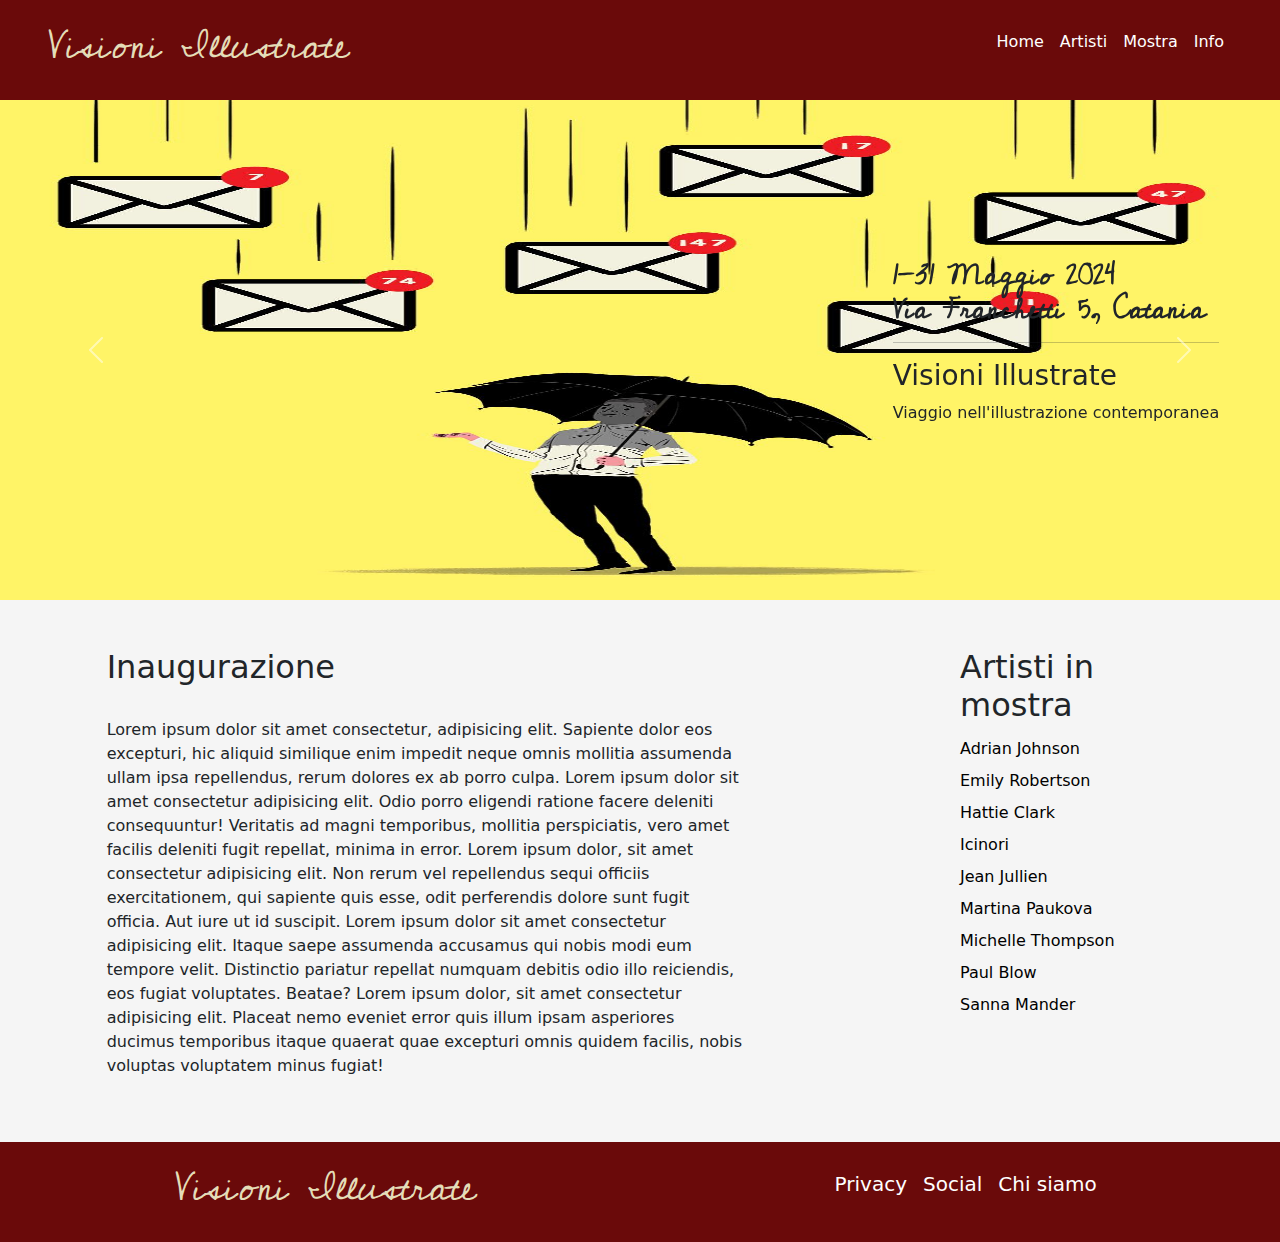
==== index.html @ 128680f8 "Initial commit" ====
<!DOCTYPE html>
<html lang="en">
<head>
    <meta charset="UTF-8">
    <meta name="viewport" content="width=device-width, initial-scale=1.0">
    <link href="https://cdn.jsdelivr.net/npm/bootstrap@5.3.3/dist/css/bootstrap.min.css" rel="stylesheet" integrity="sha384-QWTKZyjpPEjISv5WaRU9OFeRpok6YctnYmDr5pNlyT2bRjXh0JMhjY6hW+ALEwIH" crossorigin="anonymous">
    <link rel="preconnect" href="https://fonts.googleapis.com">
    <link rel="preconnect" href="https://fonts.gstatic.com" crossorigin>
    <link href="https://fonts.googleapis.com/css2?family=Cedarville+Cursive&display=swap" rel="stylesheet">
    <link href="./css/style.css" rel="stylesheet">
    <title>Document</title>
</head>

<body>
    <header id="color-visioni-illustrate" class="d-flex justify-content-between px-5 align-items-center">
        <div>
            <h1 class="cedarville-cursive-regular">Visioni Illustrate</h1>
        </div>
        <div>
            <ul class="list-unstyled d-flex">
                <li class="px-2"><a class="text-decoration-none text-white"href="./index.html">Home</a></li>
                <li class="px-2"><a class="text-decoration-none text-white"href="./artisti.html">Artisti</a></li>
                <li class="px-2"><a class="text-decoration-none text-white"href="./mostra.html">Mostra</a></li>
                <li class="px-2"><a class="text-decoration-none text-white"href="./info.html">Info</a></li>
            </ul>
        </div>
    </header>
    <main>

        <!-- carosello artisti -->
        <section class="carosello-img-artisti">
            <div id="carouselExample" class="carousel slide">

                <div class="w-100">
                    <div class="carousel-inner height-card">
                      <div class="carousel-item active  height-card d-flex align-items-center justify-content-around">
                        <img src="./img/adrian-johnson/AP_Adrian_Johnson_QUACK_2x-scaled.jpg" class="d-block w-100" alt="immagine1">
                        <div class="position-absolute carousel-description">
                            <h3 class="cedarville-cursive-regular">1-31 Maggio 2024 <br>
                            Via Franchetti 5, Catania </h3>
                            <hr>
                            <h3>Visioni Illustrate</h3>
                            <p>Viaggio nell'illustrazione contemporanea</p>
                        </div>
                      </div>

                      <div class="carousel-item height-card d-flex align-items-center justify-content-around">
                        <img src="./img/hattie-clark/Handsome-Frank-Hattie Clark (1).jpg" class="d-block w-100 " alt="immagine2">
                        <div class="position-absolute carousel-description">
                            <h3 class="cedarville-cursive-regular"><strong>
                                1-31 Maggio 2024 <br>
                            Via Franchetti 5, Catania 
                            </strong></h3>
                            <hr>
                            <h3>Visioni Illustrate</h3>
                            <p>Viaggio nell'illustrazione contemporanea</p>
                        </div>
                      </div>
                      <div class="carousel-item height-card  d-flex align-items-center justify-content-around">
                        <img src="./img/paul-blow/Handsome-Frank-Paul Blow.jpg" class="d-block w-100" alt="immagine3">
                        <div class="position-absolute carousel-description">
                            <h3 class="cedarville-cursive-regular"><strong>
                                1-31 Maggio 2024 <br>
                            Via Franchetti 5, Catania 
                            </strong></h3>
                            <hr>
                            <h3>Visioni Illustrate</h3>
                            <p>Viaggio nell'illustrazione contemporanea</p>
                        </div>
                      </div>
                      <div class="carousel-item height-card  d-flex align-items-center justify-content-around">
                        <img src="./img/paul-blow/Handsome-Frank-Paul Blow (9).jpg" class="d-block w-100" alt="immagine3">
                        <div class="position-absolute carousel-description">
                            <h3 class="cedarville-cursive-regular"><strong>
                                1-31 Maggio 2024 <br>
                            Via Franchetti 5, Catania 
                            </strong></h3>
                            <hr>
                            <h3>Visioni Illustrate</h3>
                            <p>Viaggio nell'illustrazione contemporanea</p>
                        </div>
                      </div>
                      <div class="carousel-item height-card  d-flex align-items-center justify-content-around">
                        <img src="./img/paul-blow/Handsome-Frank-Paul Blow.jpg" class="d-block w-100" alt="immagine3">
                        <div class="position-absolute carousel-description">
                            <h3 class="cedarville-cursive-regular"><strong>
                                1-31 Maggio 2024 <br>
                            Via Franchetti 5, Catania 
                            </strong></h3>
                            <hr>
                            <h3>Visioni Illustrate</h3>
                            <p>Viaggio nell'illustrazione contemporanea</p>
                        </div>
                      </div>
                </div>
                <button class="carousel-control-prev" type="button" data-bs-target="#carouselExample" data-bs-slide="prev">
                  <span class="carousel-control-prev-icon" aria-hidden="true"></span>
                  <span class="visually-hidden">Previous</span>
                </button>
                <button class="carousel-control-next" type="button" data-bs-target="#carouselExample" data-bs-slide="next">
                  <span class="carousel-control-next-icon" aria-hidden="true"></span>
                  <span class="visually-hidden">Next</span>
                </button>
            </div>
        </section>
        <!-- contenuto testuale -->
        <section class="d-flex justify-content-around my-5">

            <!-- <div class="container">
                <div class="row">
                </div>
            </div> -->
            <div class="col-6 w-30">
                <h2>Inaugurazione</h2>
                <br>

              <p>Lorem ipsum dolor sit amet consectetur, adipisicing elit. Sapiente dolor eos excepturi, hic aliquid similique enim impedit neque omnis mollitia assumenda ullam ipsa repellendus, rerum dolores ex ab porro culpa.
                  Lorem ipsum dolor sit amet consectetur adipisicing elit. Odio porro eligendi ratione facere deleniti consequuntur! Veritatis ad magni temporibus, mollitia perspiciatis, vero amet facilis deleniti fugit repellat, minima in error.
                  Lorem ipsum dolor, sit amet consectetur adipisicing elit. Non rerum vel repellendus sequi officiis exercitationem, qui sapiente quis esse, odit perferendis dolore sunt fugit officia. Aut iure ut id suscipit.
                  Lorem ipsum dolor sit amet consectetur adipisicing elit. Itaque saepe assumenda accusamus qui nobis modi eum tempore velit. Distinctio pariatur repellat numquam debitis odio illo reiciendis, eos fugiat voluptates. Beatae?
                  Lorem ipsum dolor, sit amet consectetur adipisicing elit. Placeat nemo eveniet error quis illum ipsam asperiores ducimus temporibus itaque quaerat quae excepturi omnis quidem facilis, nobis voluptas voluptatem minus fugiat!
              </p>
            </div>
            <div class="col-2">
              <ul class="list-unstyled">
                  <li><h2>Artisti in mostra</h2></li>
                  <li class="py-1"><a class="text-black text-decoration-none" href="./artisti/adrianjohnson.html"> Adrian Johnson</a></li>
                  <li class="py-1"><a class="text-black text-decoration-none" href="#"> Emily Robertson</a></li>
                  <li class="py-1"><a class="text-black text-decoration-none" href="./artisti/hattieclark.html"> Hattie Clark</a></li>
                  <li class="py-1"><a class="text-black text-decoration-none" href="./artisti/icinori.html"> Icinori</a></li>
                  <li class="py-1"><a class="text-black text-decoration-none" href="#"> Jean Jullien</a></li>
                  <li class="py-1"><a class="text-black text-decoration-none" href="#"> Martina Paukova</a></li>
                  <li class="py-1"><a class="text-black text-decoration-none" href="#"> Michelle Thompson</a></li>
                  <li class="py-1"><a class="text-black text-decoration-none" href="#"> Paul Blow</a></li>
                  <li class="py-1"><a class="text-black text-decoration-none" href="#"> Sanna Mander</a></li>
              </ul>
            </div>
            
        </section>
    </main>
    <footer id="color-visioni-illustrate" class="d-flex justify-content-around align-items-center">
        <div>
            <h1 class="cedarville-cursive-regular">Visioni Illustrate</h1>
        </div>
        <div>
            <ul class="list-unstyled d-flex">
                <li class="px-2"><a class="text-decoration-none text-white fs-5"href="/index.html">Privacy</a></li>
                <li class="px-2"><a class="text-decoration-none text-white fs-5"href="/artisti.html">Social</a></li>
                <li class="px-2"><a class="text-decoration-none text-white fs-5"href="#">Chi siamo</a></li>
            </ul>
        </div>
    </footer>
    <script src="https://cdn.jsdelivr.net/npm/bootstrap@5.3.3/dist/js/bootstrap.bundle.min.js" integrity="sha384-YvpcrYf0tY3lHB60NNkmXc5s9fDVZLESaAA55NDzOxhy9GkcIdslK1eN7N6jIeHz" crossorigin="anonymous"></script>
</body>
</html>
---- css/style.css ----
*{
    margin: 0;
    padding: 0;
}

.cedarville-cursive-regular {
    font-family: "Cedarville Cursive", cursive;
    font-weight: 400;
    font-style: normal;
  }
  


img{
    width: 200px;
    height: 300px;
}

header{
    background-color: #6A0A0A;
    height: 100px;
}
footer{
    background-color: #6A0A0A;
    height: 100px;
}

header > ul > li > a {
    text-decoration: none;
    color: white;
}
main{
   height: auto;
}

body{
    background-color: whitesmoke
}
.carosello-img-artisti{
   /* height: 400px; */
}

.color-black{
    color: black;
}

.height-card{
    height: 750p;
}

.height-card > img{
    height: 500px;
}

.carousel-description{
    margin-left: 65%;
}

.card > img{
    height: 500px;
}


.card > a > img{
    height: 500px;
}

#color-visioni-illustrate{
    color: #E4DDB8 !important;
}

.mg-centro{
    height: 495px;
    margin:0 !important;
}

.py-centro{
    padding-top: 150px !important;
}

.bg-crema{
    color: #6A0A0A;
    background-color: #E4DDB8;
}
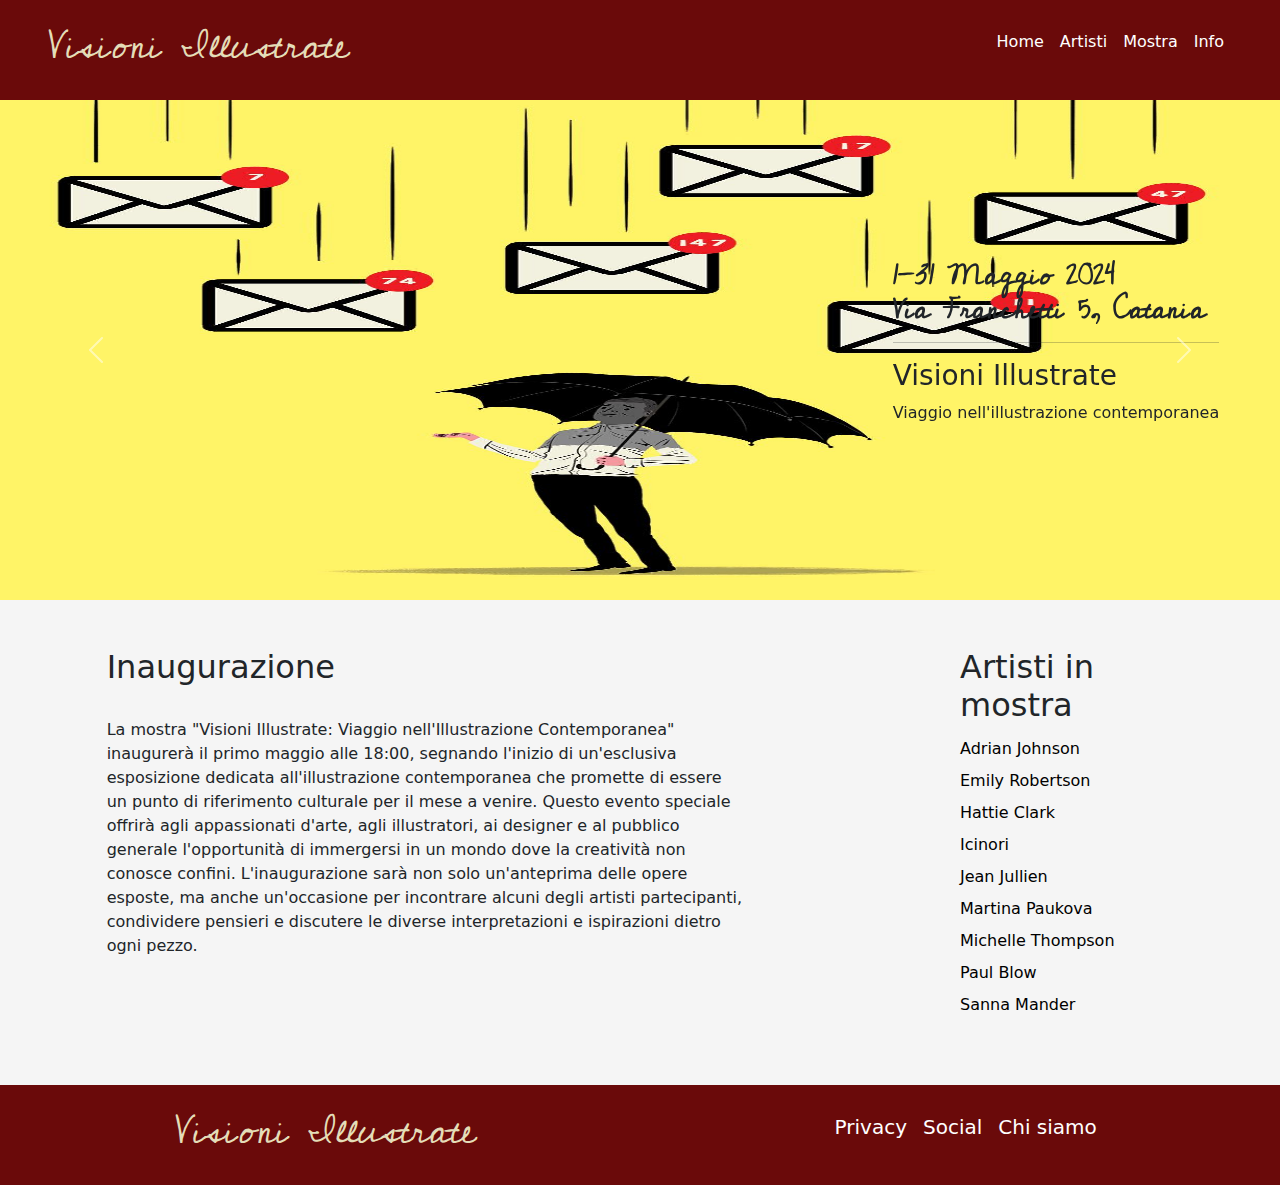
==== commit 1140299a: "Modifica paragrafo home page" ====
--- a/index.html
+++ b/index.html
@@ -8,7 +8,7 @@
     <link rel="preconnect" href="https://fonts.gstatic.com" crossorigin>
     <link href="https://fonts.googleapis.com/css2?family=Cedarville+Cursive&display=swap" rel="stylesheet">
     <link href="./css/style.css" rel="stylesheet">
-    <title>Document</title>
+    <title>Visioni Illustrate</title>
 </head>
 
 <body>
@@ -18,10 +18,10 @@
         </div>
         <div>
             <ul class="list-unstyled d-flex">
-                <li class="px-2"><a class="text-decoration-none text-white"href="./index.html">Home</a></li>
-                <li class="px-2"><a class="text-decoration-none text-white"href="./artisti.html">Artisti</a></li>
-                <li class="px-2"><a class="text-decoration-none text-white"href="./mostra.html">Mostra</a></li>
-                <li class="px-2"><a class="text-decoration-none text-white"href="./info.html">Info</a></li>
+                <li class="px-2"><a class="text-decoration-none text-white" href="./index.html">Home</a></li>
+                <li class="px-2"><a class="text-decoration-none text-white" href="./artisti.html">Artisti</a></li>
+                <li class="px-2"><a class="text-decoration-none text-white" href="./mostra.html">Mostra</a></li>
+                <li class="px-2"><a class="text-decoration-none text-white" href="./info.html">Info</a></li>
             </ul>
         </div>
     </header>
@@ -114,11 +114,9 @@
                 <h2>Inaugurazione</h2>
                 <br>
 
-              <p>Lorem ipsum dolor sit amet consectetur, adipisicing elit. Sapiente dolor eos excepturi, hic aliquid similique enim impedit neque omnis mollitia assumenda ullam ipsa repellendus, rerum dolores ex ab porro culpa.
-                  Lorem ipsum dolor sit amet consectetur adipisicing elit. Odio porro eligendi ratione facere deleniti consequuntur! Veritatis ad magni temporibus, mollitia perspiciatis, vero amet facilis deleniti fugit repellat, minima in error.
-                  Lorem ipsum dolor, sit amet consectetur adipisicing elit. Non rerum vel repellendus sequi officiis exercitationem, qui sapiente quis esse, odit perferendis dolore sunt fugit officia. Aut iure ut id suscipit.
-                  Lorem ipsum dolor sit amet consectetur adipisicing elit. Itaque saepe assumenda accusamus qui nobis modi eum tempore velit. Distinctio pariatur repellat numquam debitis odio illo reiciendis, eos fugiat voluptates. Beatae?
-                  Lorem ipsum dolor, sit amet consectetur adipisicing elit. Placeat nemo eveniet error quis illum ipsam asperiores ducimus temporibus itaque quaerat quae excepturi omnis quidem facilis, nobis voluptas voluptatem minus fugiat!
+              <p>La mostra "Visioni Illustrate: Viaggio nell'Illustrazione Contemporanea" inaugurerà il primo maggio alle 18:00, segnando l'inizio di un'esclusiva esposizione dedicata all'illustrazione contemporanea che promette di essere un punto di riferimento culturale per il mese a venire. 
+                Questo evento speciale offrirà agli appassionati d'arte, agli illustratori, ai designer e al pubblico generale l'opportunità di immergersi in un mondo dove la creatività non conosce confini. L'inaugurazione sarà non solo un'anteprima delle opere esposte, ma anche un'occasione per incontrare alcuni degli artisti partecipanti, condividere pensieri e discutere le diverse interpretazioni e ispirazioni dietro ogni pezzo.
+                
               </p>
             </div>
             <div class="col-2">
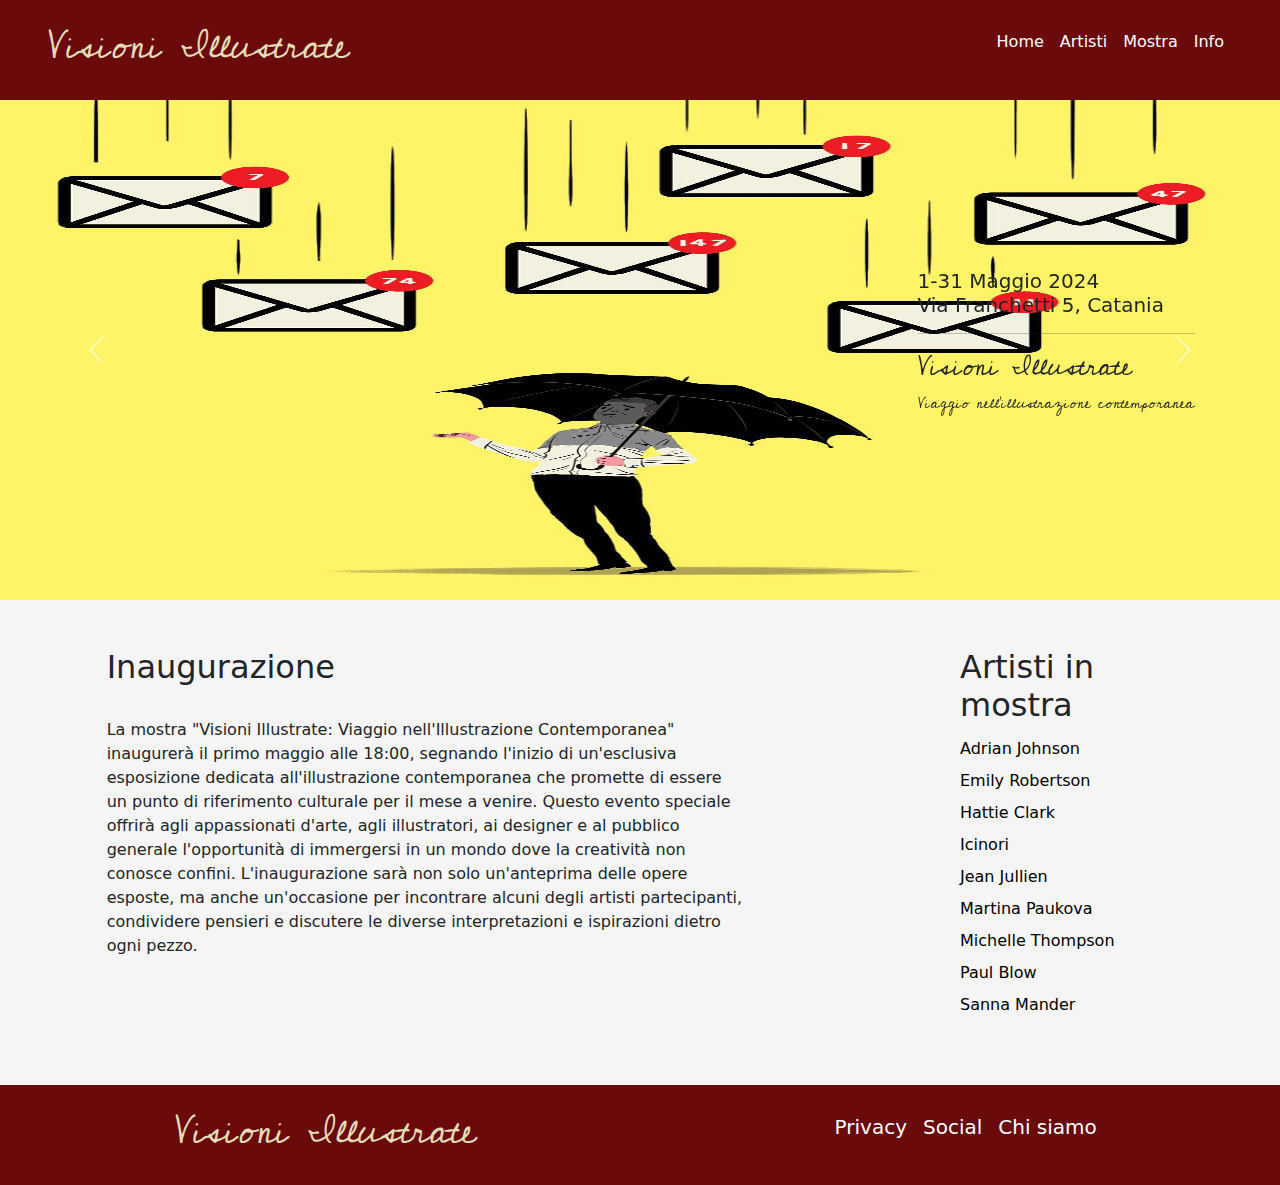
==== commit 6d16f729: "Modifica Home page" ====
--- a/index.html
+++ b/index.html
@@ -36,60 +36,52 @@
                       <div class="carousel-item active  height-card d-flex align-items-center justify-content-around">
                         <img src="./img/adrian-johnson/AP_Adrian_Johnson_QUACK_2x-scaled.jpg" class="d-block w-100" alt="immagine1">
                         <div class="position-absolute carousel-description">
-                            <h3 class="cedarville-cursive-regular">1-31 Maggio 2024 <br>
-                            Via Franchetti 5, Catania </h3>
-                            <hr>
-                            <h3>Visioni Illustrate</h3>
-                            <p>Viaggio nell'illustrazione contemporanea</p>
+                            <h5>1-31 Maggio 2024 <br>
+                                Via Franchetti 5, Catania </h5>
+                                <hr>
+                                <h3 class="cedarville-cursive-regular">Visioni Illustrate</h3>
+                                <p class="cedarville-cursive-regular">Viaggio nell'illustrazione contemporanea</p>
                         </div>
                       </div>
 
                       <div class="carousel-item height-card d-flex align-items-center justify-content-around">
                         <img src="./img/hattie-clark/Handsome-Frank-Hattie Clark (1).jpg" class="d-block w-100 " alt="immagine2">
                         <div class="position-absolute carousel-description">
-                            <h3 class="cedarville-cursive-regular"><strong>
-                                1-31 Maggio 2024 <br>
-                            Via Franchetti 5, Catania 
-                            </strong></h3>
-                            <hr>
-                            <h3>Visioni Illustrate</h3>
-                            <p>Viaggio nell'illustrazione contemporanea</p>
+                            <h5>1-31 Maggio 2024 <br>
+                                Via Franchetti 5, Catania </h5>
+                                <hr>
+                                <h3 class="cedarville-cursive-regular">Visioni Illustrate</h3>
+                                <p class="cedarville-cursive-regular">Viaggio nell'illustrazione contemporanea</p>
                         </div>
                       </div>
                       <div class="carousel-item height-card  d-flex align-items-center justify-content-around">
                         <img src="./img/paul-blow/Handsome-Frank-Paul Blow.jpg" class="d-block w-100" alt="immagine3">
                         <div class="position-absolute carousel-description">
-                            <h3 class="cedarville-cursive-regular"><strong>
-                                1-31 Maggio 2024 <br>
-                            Via Franchetti 5, Catania 
-                            </strong></h3>
-                            <hr>
-                            <h3>Visioni Illustrate</h3>
-                            <p>Viaggio nell'illustrazione contemporanea</p>
+                            <h5>1-31 Maggio 2024 <br>
+                                Via Franchetti 5, Catania </h5>
+                                <hr>
+                                <h3 class="cedarville-cursive-regular">Visioni Illustrate</h3>
+                                <p class="cedarville-cursive-regular">Viaggio nell'illustrazione contemporanea</p>
                         </div>
                       </div>
                       <div class="carousel-item height-card  d-flex align-items-center justify-content-around">
                         <img src="./img/paul-blow/Handsome-Frank-Paul Blow (9).jpg" class="d-block w-100" alt="immagine3">
                         <div class="position-absolute carousel-description">
-                            <h3 class="cedarville-cursive-regular"><strong>
-                                1-31 Maggio 2024 <br>
-                            Via Franchetti 5, Catania 
-                            </strong></h3>
-                            <hr>
-                            <h3>Visioni Illustrate</h3>
-                            <p>Viaggio nell'illustrazione contemporanea</p>
+                            <h5>1-31 Maggio 2024 <br>
+                                Via Franchetti 5, Catania </h5>
+                                <hr>
+                                <h3 class="cedarville-cursive-regular">Visioni Illustrate</h3>
+                                <p class="cedarville-cursive-regular">Viaggio nell'illustrazione contemporanea</p>
                         </div>
                       </div>
                       <div class="carousel-item height-card  d-flex align-items-center justify-content-around">
                         <img src="./img/paul-blow/Handsome-Frank-Paul Blow.jpg" class="d-block w-100" alt="immagine3">
                         <div class="position-absolute carousel-description">
-                            <h3 class="cedarville-cursive-regular"><strong>
-                                1-31 Maggio 2024 <br>
-                            Via Franchetti 5, Catania 
-                            </strong></h3>
-                            <hr>
-                            <h3>Visioni Illustrate</h3>
-                            <p>Viaggio nell'illustrazione contemporanea</p>
+                            <h5>1-31 Maggio 2024 <br>
+                                Via Franchetti 5, Catania </h5>
+                                <hr>
+                                <h3 class="cedarville-cursive-regular">Visioni Illustrate</h3>
+                                <p class="cedarville-cursive-regular">Viaggio nell'illustrazione contemporanea</p>
                         </div>
                       </div>
                 </div>
